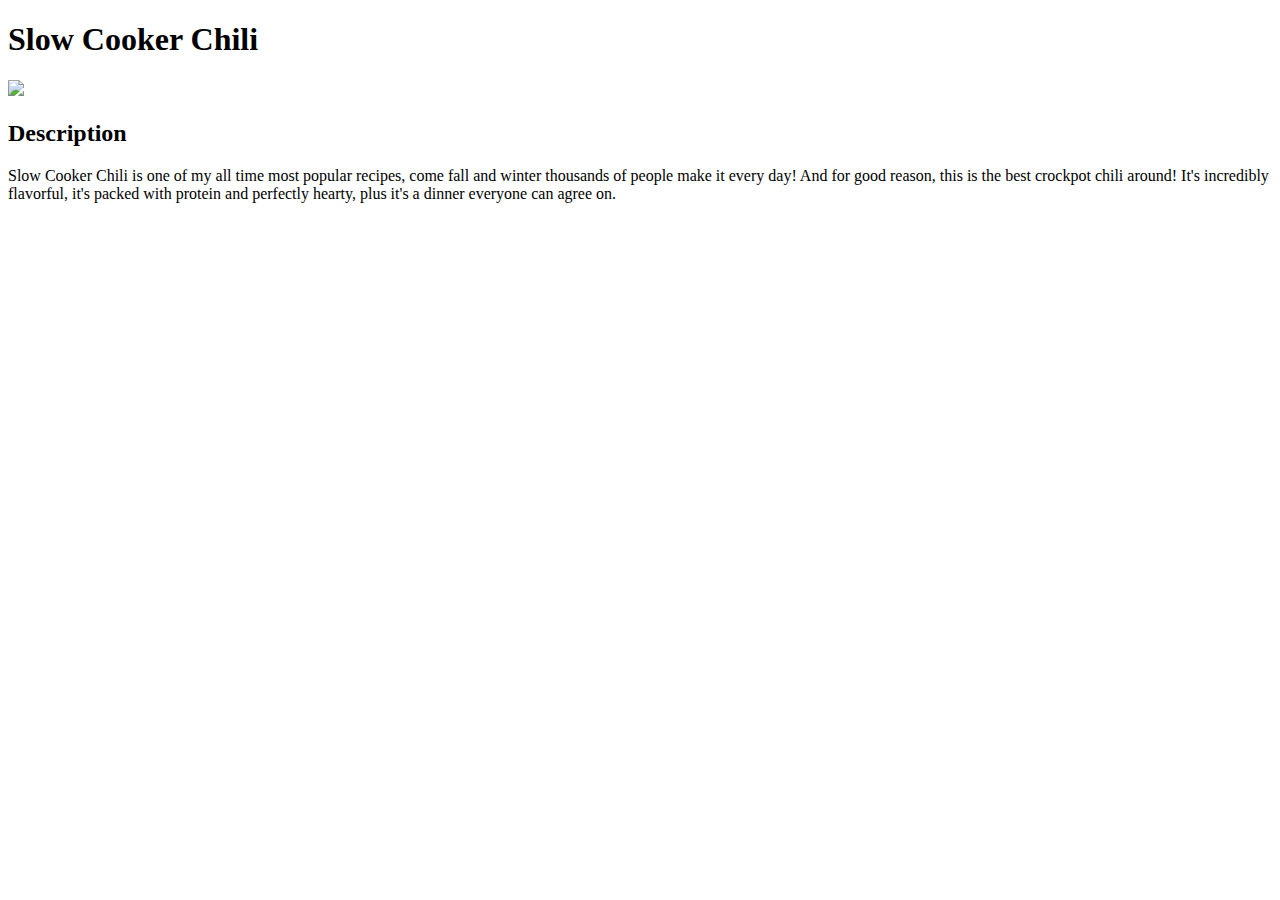
==== recipes/chili.html @ f2966ac1 "Added img and description" ====
<!DOCTYPE html>
<html lang="en">
	<head>
		<meta charset="UTF-8">
		<title>Slow Cooker Chili</title>
	</head>
	<body>
		<h1>Slow Cooker Chili</h1>
		<img src="/home/bill/repos/odin-recipes/img/chili.jpg">
	<h2>Description</h2>
	<p>Slow Cooker Chili is one of my all time most popular recipes, 
		come fall and winter thousands of people make it every day! And 
		for good reason, this is the best crockpot chili around! It's 
		incredibly flavorful, it's packed with protein and perfectly 
		hearty, plus it's a dinner everyone can agree on.</p>
		

	</body>
</html>
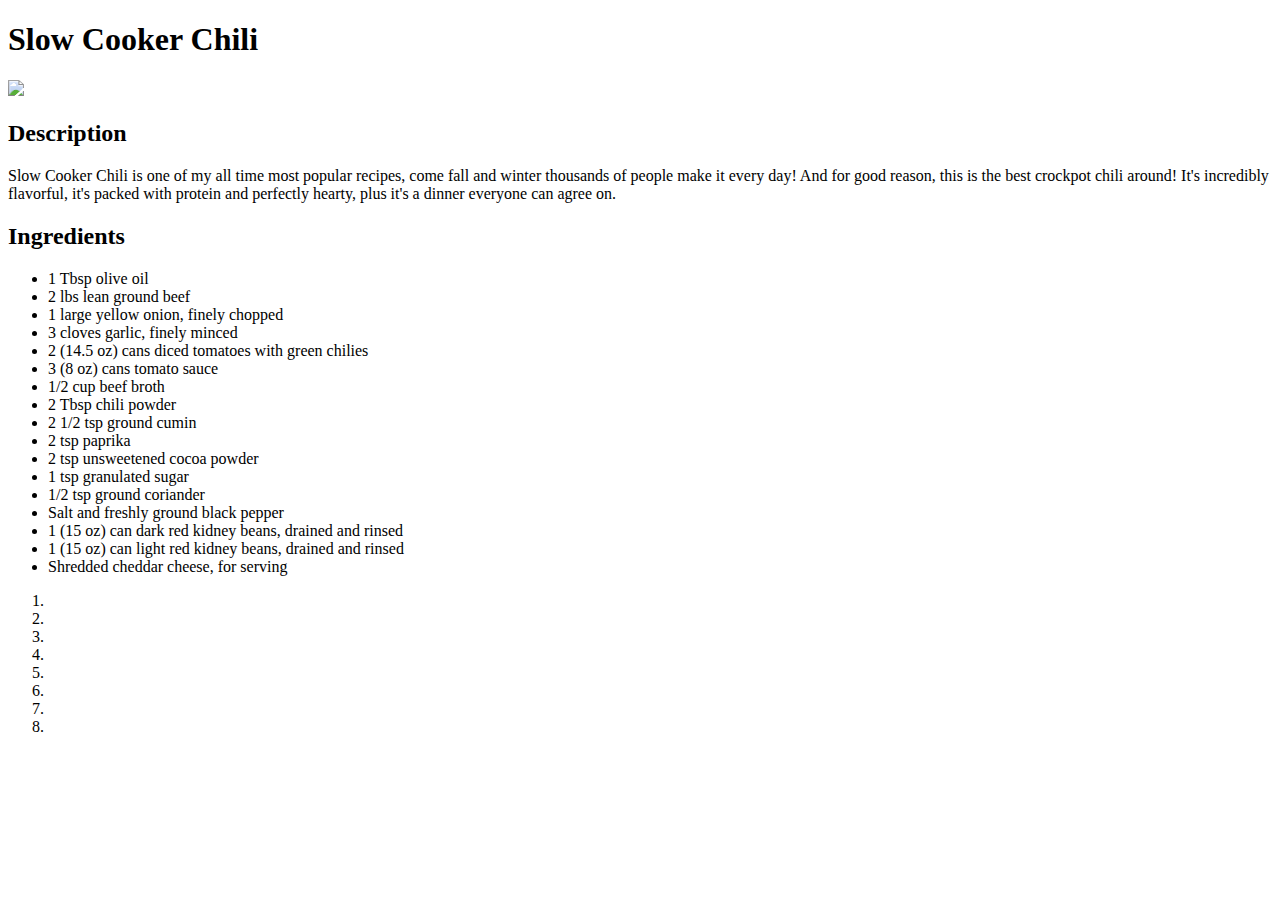
==== commit 4dd82f82: "Added ingredients unordered list" ====
--- a/recipes/chili.html
+++ b/recipes/chili.html
@@ -13,7 +13,36 @@
 		for good reason, this is the best crockpot chili around! It's 
 		incredibly flavorful, it's packed with protein and perfectly 
 		hearty, plus it's a dinner everyone can agree on.</p>
-		
+	<h2>Ingredients</h2>
+	<ul>
+		<li>1 Tbsp olive oil</li>
+		<li>2 lbs lean ground beef</li>
+		<li>1 large yellow onion, finely chopped</li>
+		<li>3 cloves garlic, finely minced</li>
+		<li>2 (14.5 oz) cans diced tomatoes with green chilies</li>
+		<li>3 (8 oz) cans tomato sauce</li>
+		<li>1/2 cup beef broth</li>
+		<li>2 Tbsp chili powder</li>
+		<li>2 1/2 tsp ground cumin</li>
+		<li>2 tsp paprika</li>
+		<li>2 tsp unsweetened cocoa powder</li>
+		<li>1 tsp granulated sugar</li>
+		<li>1/2 tsp ground coriander</li>
+		<li>Salt and freshly ground black pepper</li>
+		<li>1 (15 oz) can dark red kidney beans, drained and rinsed</li>
+		<li>1 (15 oz) can light red kidney beans, drained and rinsed</li>
+		<li>Shredded cheddar cheese, for serving</li>
+	</ul>
+	<ol>
+		<li></li>
+		<li></li>
+		<li></li>
+		<li></li>
+		<li></li>
+		<li></li>
+		<li></li>
+		<li></li>
+	</ol>
 
 	</body>
 </html>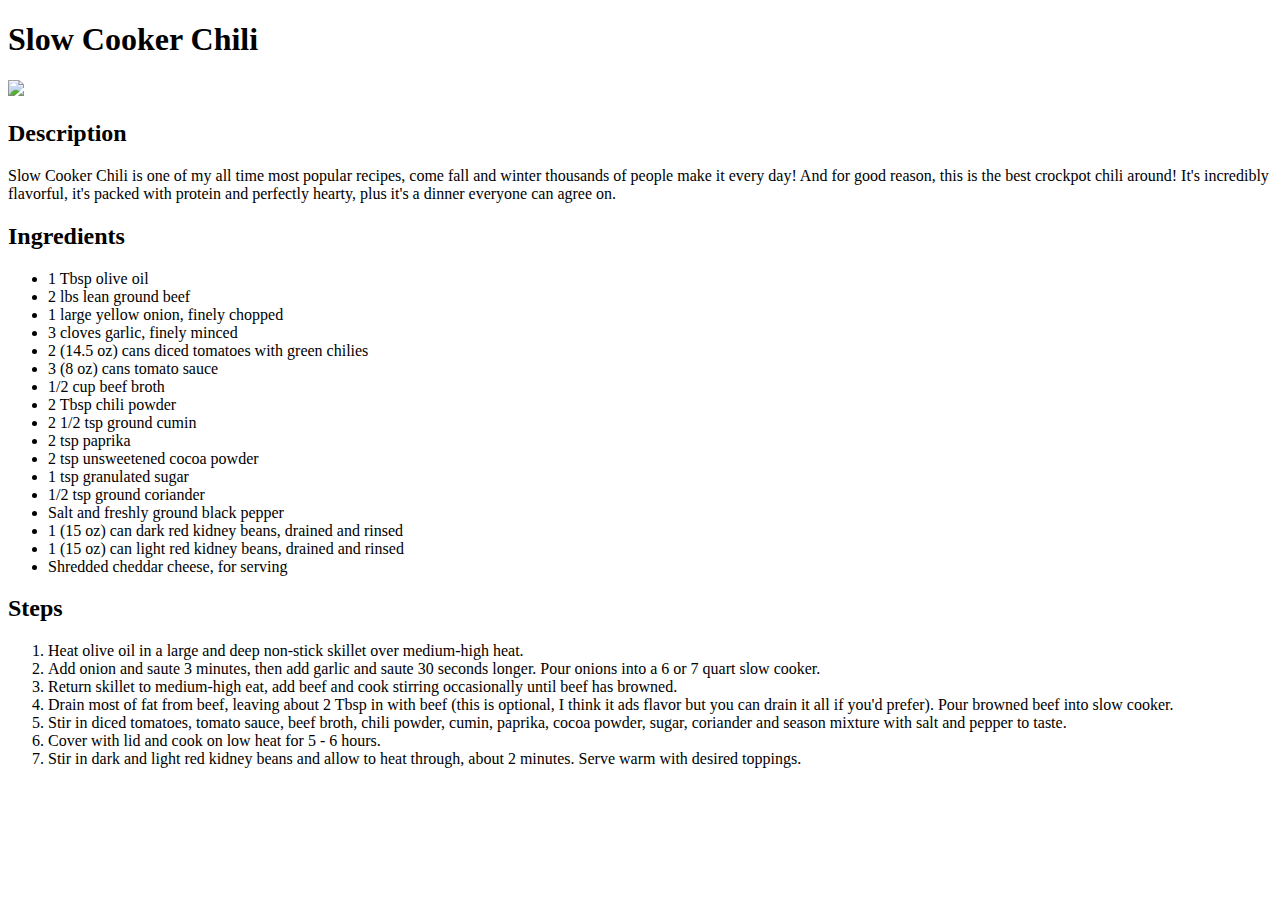
==== commit 5129f5c0: "Added steps ordered list" ====
--- a/recipes/chili.html
+++ b/recipes/chili.html
@@ -33,15 +33,24 @@
 		<li>1 (15 oz) can light red kidney beans, drained and rinsed</li>
 		<li>Shredded cheddar cheese, for serving</li>
 	</ul>
+	<h2>Steps</h2>
 	<ol>
-		<li></li>
-		<li></li>
-		<li></li>
-		<li></li>
-		<li></li>
-		<li></li>
-		<li></li>
-		<li></li>
+		<li>Heat olive oil in a large and deep non-stick skillet over 
+			medium-high heat. </li>
+		<li>Add onion and saute 3 minutes, then add garlic and saute 30 
+			seconds longer. Pour onions into a 6 or 7 quart slow cooker.</li>
+		<li>Return skillet to medium-high eat, add beef and cook 
+			stirring occasionally until beef has browned.</li>
+		<li>Drain most of fat from beef, leaving about 2 Tbsp in with 
+			beef (this is optional, I think it ads flavor but you can 
+			drain it all if you'd prefer). Pour browned beef into slow 
+			cooker.</li>
+		<li>Stir in diced tomatoes, tomato sauce, beef broth, chili 
+			powder, cumin, paprika, cocoa powder, sugar, coriander and 
+			season mixture with salt and pepper to taste.</li>
+		<li>Cover with lid and cook on low heat for 5 - 6 hours.</li>
+		<li>Stir in dark and light red kidney beans and allow to heat 
+			through, about 2 minutes. Serve warm with desired toppings.</li>
 	</ol>
 
 	</body>
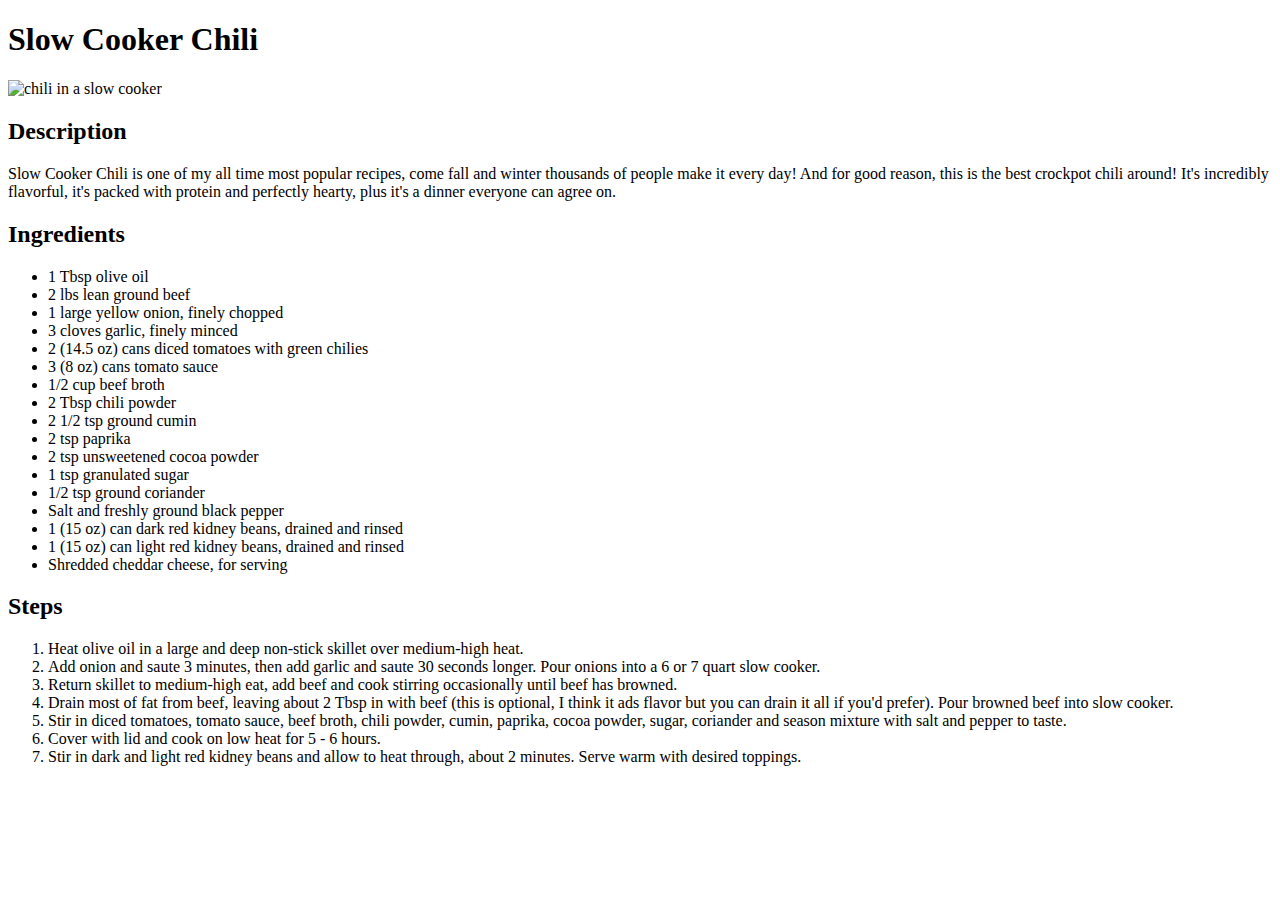
==== commit b5c928d3: "Added alt attribute to chili img" ====
--- a/recipes/chili.html
+++ b/recipes/chili.html
@@ -6,7 +6,7 @@
 	</head>
 	<body>
 		<h1>Slow Cooker Chili</h1>
-		<img src="/home/bill/repos/odin-recipes/img/chili.jpg">
+		<img src="/home/bill/repos/odin-recipes/img/chili.jpg" alt="chili in a slow cooker">
 	<h2>Description</h2>
 	<p>Slow Cooker Chili is one of my all time most popular recipes, 
 		come fall and winter thousands of people make it every day! And 
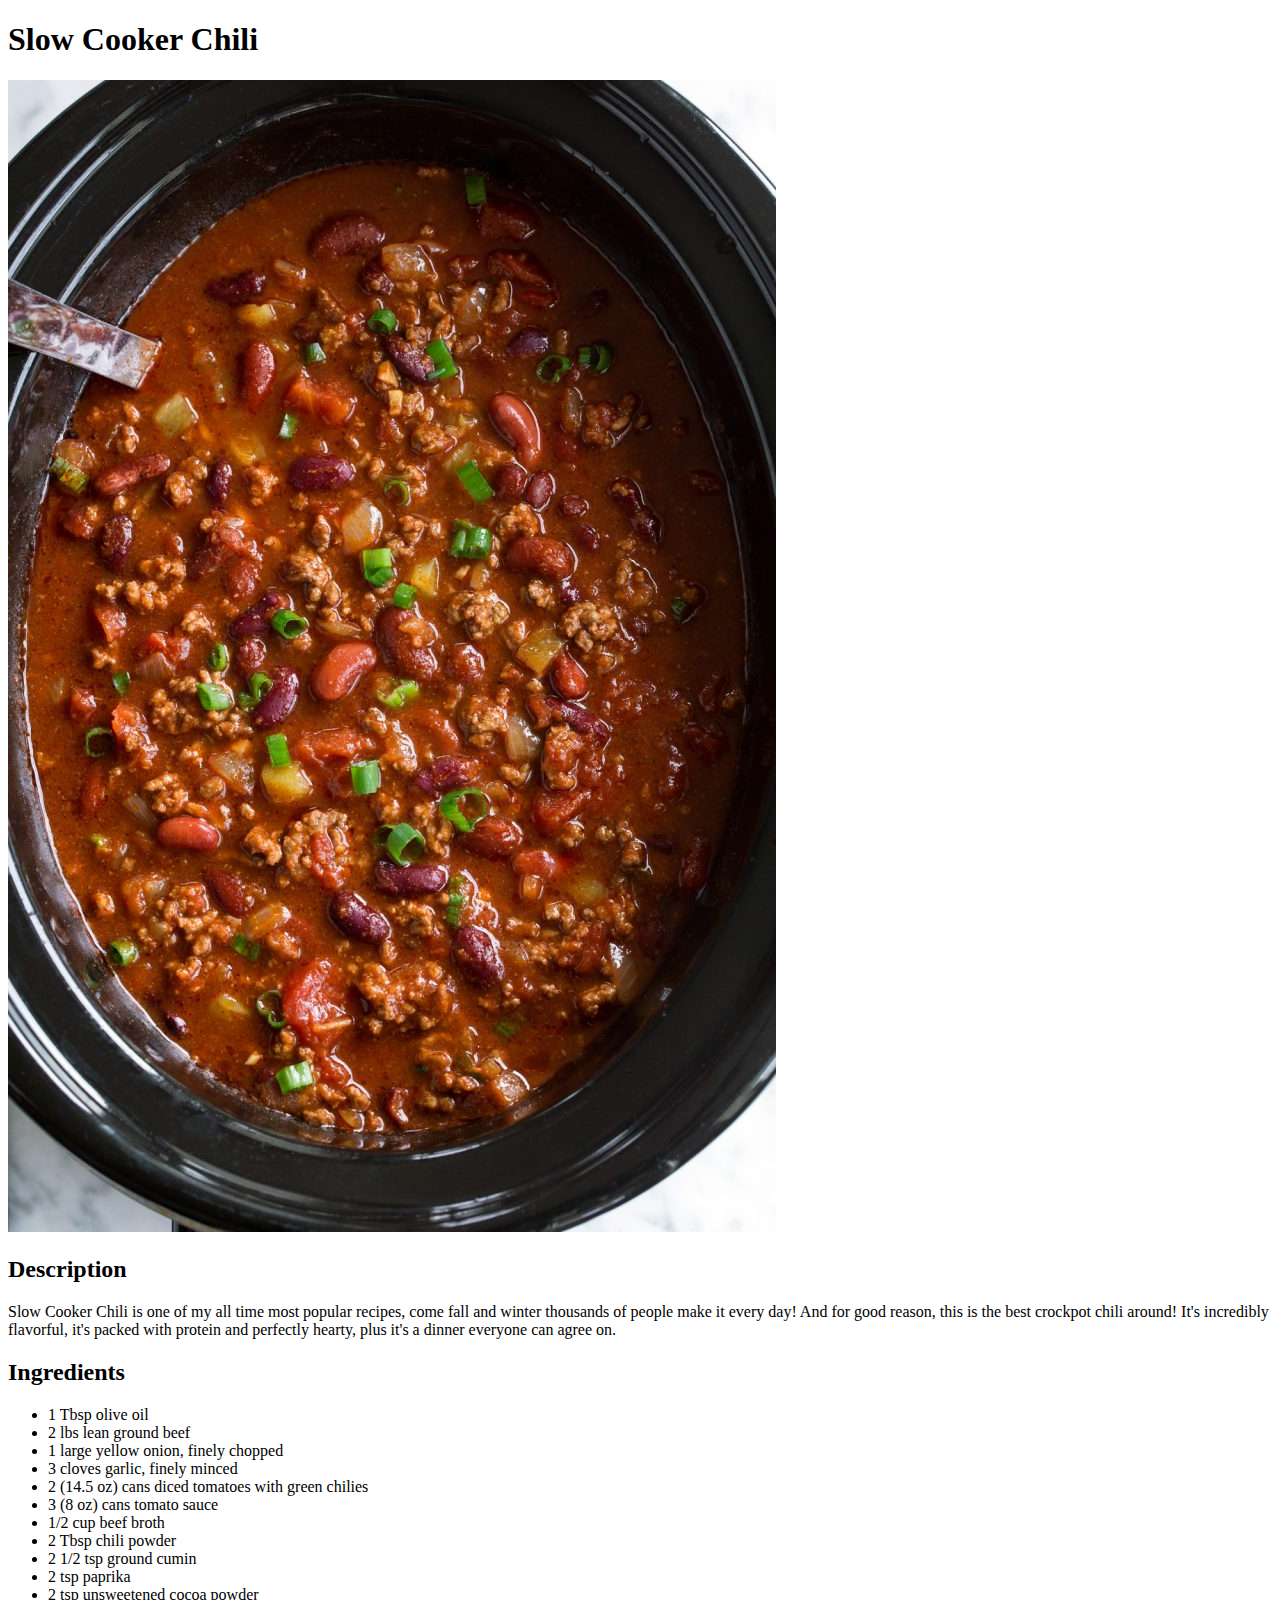
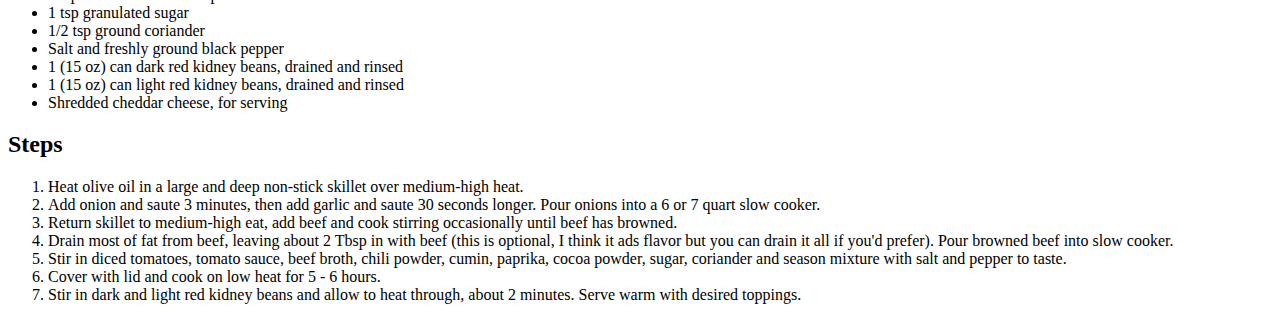
==== commit bd1b58d7: "Fixing img link" ====
--- a/recipes/chili.html
+++ b/recipes/chili.html
@@ -6,7 +6,7 @@
 	</head>
 	<body>
 		<h1>Slow Cooker Chili</h1>
-		<img src="/home/bill/repos/odin-recipes/img/chili.jpg" alt="chili in a slow cooker">
+		<img src="https://bill1320.github.io/odin-recipes/img/chili.jpg" alt="chili in a slow cooker">
 	<h2>Description</h2>
 	<p>Slow Cooker Chili is one of my all time most popular recipes, 
 		come fall and winter thousands of people make it every day! And 
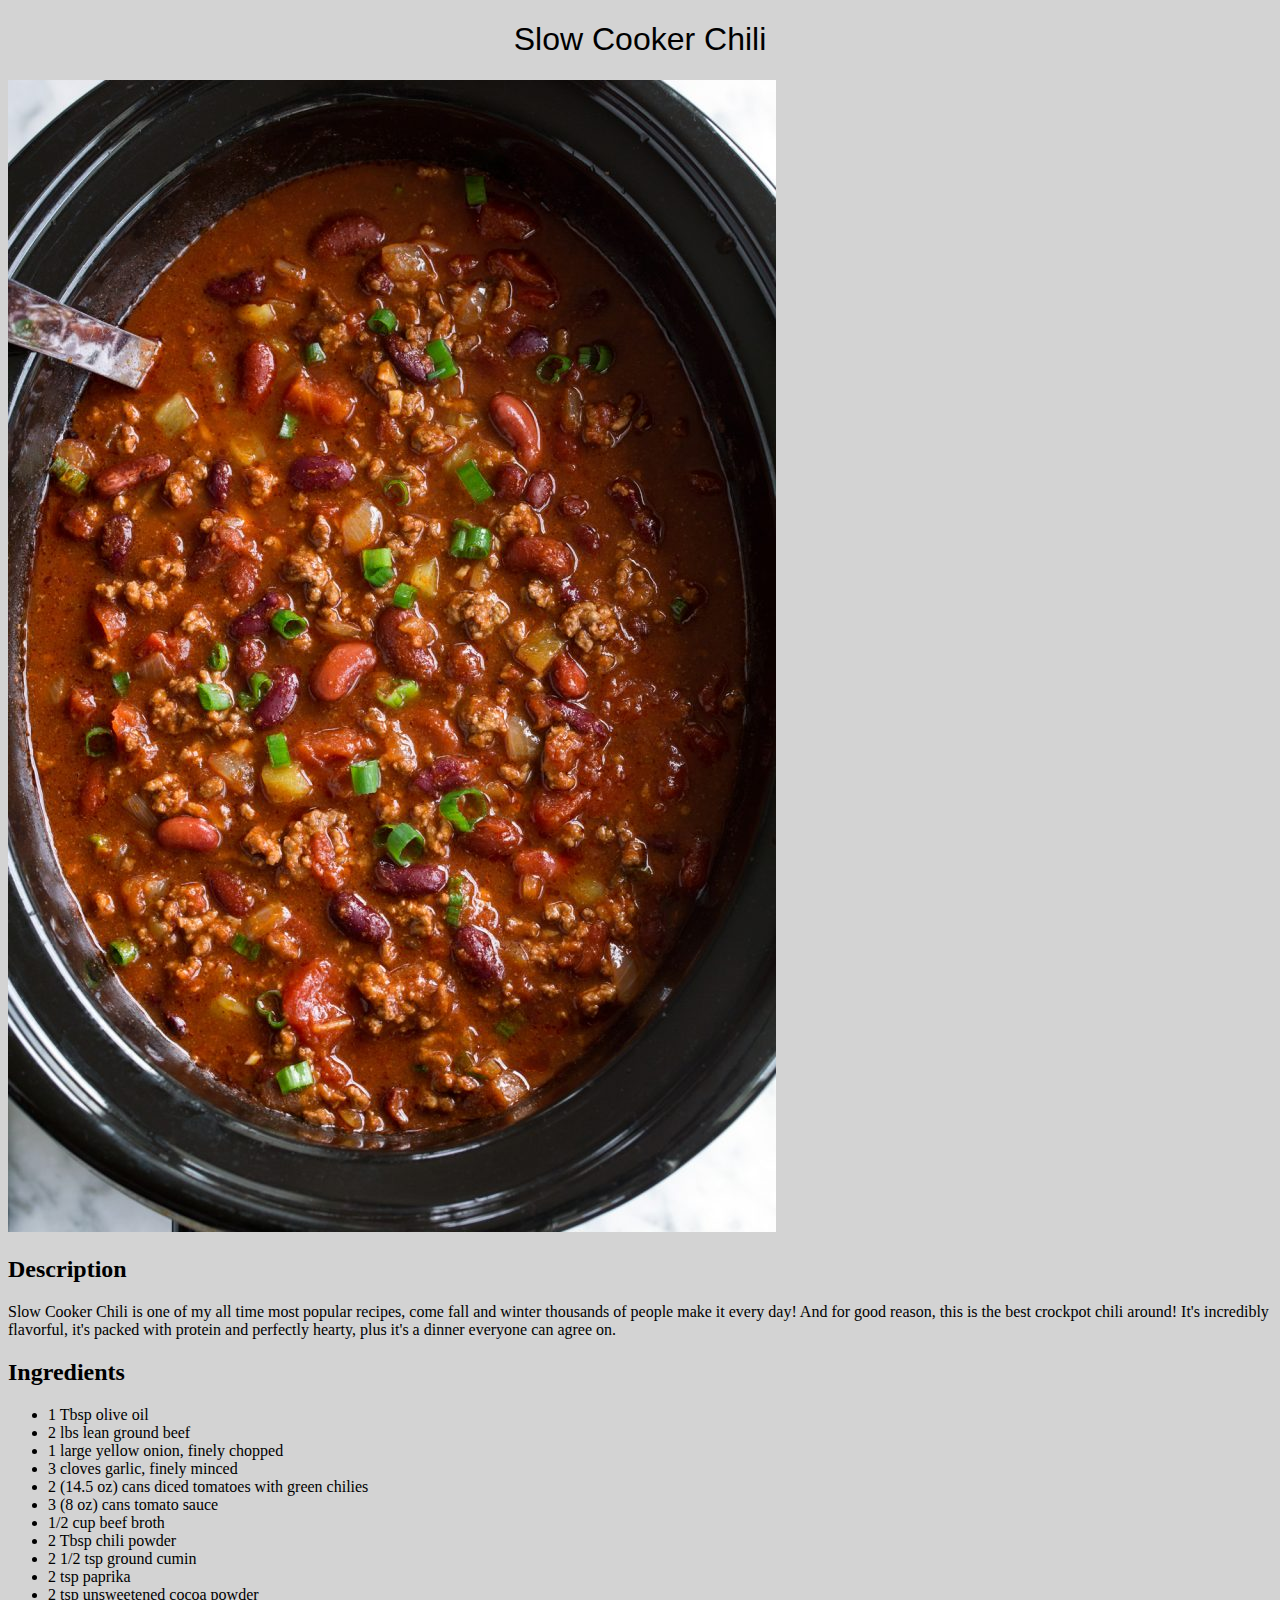
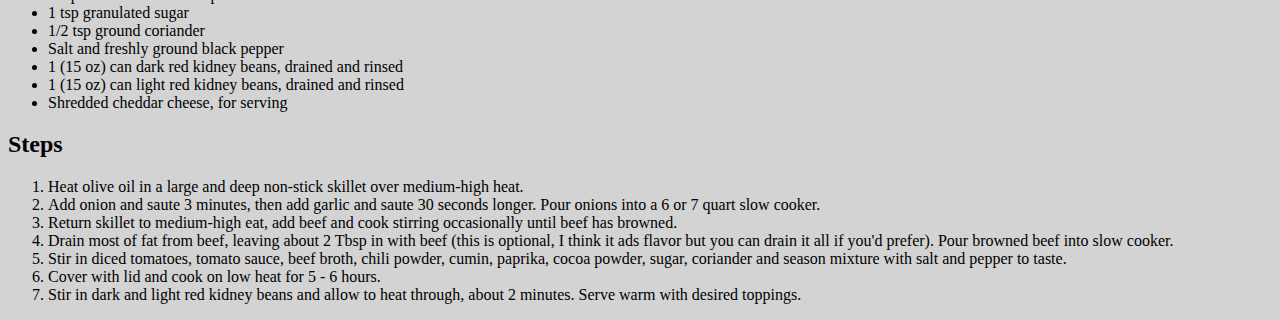
==== commit d684595a: "Added a little css styles" ====
--- a/recipes/chili.html
+++ b/recipes/chili.html
@@ -1,57 +1,74 @@
 <!DOCTYPE html>
 <html lang="en">
-	<head>
-		<meta charset="UTF-8">
-		<title>Slow Cooker Chili</title>
-	</head>
-	<body>
-		<h1>Slow Cooker Chili</h1>
-		<img src="https://bill1320.github.io/odin-recipes/img/chili.jpg" alt="chili in a slow cooker">
-	<h2>Description</h2>
-	<p>Slow Cooker Chili is one of my all time most popular recipes, 
-		come fall and winter thousands of people make it every day! And 
-		for good reason, this is the best crockpot chili around! It's 
-		incredibly flavorful, it's packed with protein and perfectly 
-		hearty, plus it's a dinner everyone can agree on.</p>
-	<h2>Ingredients</h2>
-	<ul>
-		<li>1 Tbsp olive oil</li>
-		<li>2 lbs lean ground beef</li>
-		<li>1 large yellow onion, finely chopped</li>
-		<li>3 cloves garlic, finely minced</li>
-		<li>2 (14.5 oz) cans diced tomatoes with green chilies</li>
-		<li>3 (8 oz) cans tomato sauce</li>
-		<li>1/2 cup beef broth</li>
-		<li>2 Tbsp chili powder</li>
-		<li>2 1/2 tsp ground cumin</li>
-		<li>2 tsp paprika</li>
-		<li>2 tsp unsweetened cocoa powder</li>
-		<li>1 tsp granulated sugar</li>
-		<li>1/2 tsp ground coriander</li>
-		<li>Salt and freshly ground black pepper</li>
-		<li>1 (15 oz) can dark red kidney beans, drained and rinsed</li>
-		<li>1 (15 oz) can light red kidney beans, drained and rinsed</li>
-		<li>Shredded cheddar cheese, for serving</li>
-	</ul>
-	<h2>Steps</h2>
-	<ol>
-		<li>Heat olive oil in a large and deep non-stick skillet over 
-			medium-high heat. </li>
-		<li>Add onion and saute 3 minutes, then add garlic and saute 30 
-			seconds longer. Pour onions into a 6 or 7 quart slow cooker.</li>
-		<li>Return skillet to medium-high eat, add beef and cook 
-			stirring occasionally until beef has browned.</li>
-		<li>Drain most of fat from beef, leaving about 2 Tbsp in with 
-			beef (this is optional, I think it ads flavor but you can 
-			drain it all if you'd prefer). Pour browned beef into slow 
-			cooker.</li>
-		<li>Stir in diced tomatoes, tomato sauce, beef broth, chili 
-			powder, cumin, paprika, cocoa powder, sugar, coriander and 
-			season mixture with salt and pepper to taste.</li>
-		<li>Cover with lid and cook on low heat for 5 - 6 hours.</li>
-		<li>Stir in dark and light red kidney beans and allow to heat 
-			through, about 2 minutes. Serve warm with desired toppings.</li>
-	</ol>
-
-	</body>
-</html>+  <head>
+    <meta charset="UTF-8" />
+    <title>Slow Cooker Chili</title>
+    <link rel="stylesheet" href="../styles.css" />
+  </head>
+  <body>
+    <h1>Slow Cooker Chili</h1>
+    <img
+      class="chili-pic"
+      src="https://bill1320.github.io/odin-recipes/img/chili.jpg"
+      alt="chili in a slow cooker"
+    />
+    <h2>Description</h2>
+    <p>
+      Slow Cooker Chili is one of my all time most popular recipes, come fall
+      and winter thousands of people make it every day! And for good reason,
+      this is the best crockpot chili around! It's incredibly flavorful, it's
+      packed with protein and perfectly hearty, plus it's a dinner everyone can
+      agree on.
+    </p>
+    <h2>Ingredients</h2>
+    <ul>
+      <li>1 Tbsp olive oil</li>
+      <li>2 lbs lean ground beef</li>
+      <li>1 large yellow onion, finely chopped</li>
+      <li>3 cloves garlic, finely minced</li>
+      <li>2 (14.5 oz) cans diced tomatoes with green chilies</li>
+      <li>3 (8 oz) cans tomato sauce</li>
+      <li>1/2 cup beef broth</li>
+      <li>2 Tbsp chili powder</li>
+      <li>2 1/2 tsp ground cumin</li>
+      <li>2 tsp paprika</li>
+      <li>2 tsp unsweetened cocoa powder</li>
+      <li>1 tsp granulated sugar</li>
+      <li>1/2 tsp ground coriander</li>
+      <li>Salt and freshly ground black pepper</li>
+      <li>1 (15 oz) can dark red kidney beans, drained and rinsed</li>
+      <li>1 (15 oz) can light red kidney beans, drained and rinsed</li>
+      <li>Shredded cheddar cheese, for serving</li>
+    </ul>
+    <h2>Steps</h2>
+    <ol>
+      <li>
+        Heat olive oil in a large and deep non-stick skillet over medium-high
+        heat.
+      </li>
+      <li>
+        Add onion and saute 3 minutes, then add garlic and saute 30 seconds
+        longer. Pour onions into a 6 or 7 quart slow cooker.
+      </li>
+      <li>
+        Return skillet to medium-high eat, add beef and cook stirring
+        occasionally until beef has browned.
+      </li>
+      <li>
+        Drain most of fat from beef, leaving about 2 Tbsp in with beef (this is
+        optional, I think it ads flavor but you can drain it all if you'd
+        prefer). Pour browned beef into slow cooker.
+      </li>
+      <li>
+        Stir in diced tomatoes, tomato sauce, beef broth, chili powder, cumin,
+        paprika, cocoa powder, sugar, coriander and season mixture with salt and
+        pepper to taste.
+      </li>
+      <li>Cover with lid and cook on low heat for 5 - 6 hours.</li>
+      <li>
+        Stir in dark and light red kidney beans and allow to heat through, about
+        2 minutes. Serve warm with desired toppings.
+      </li>
+    </ol>
+  </body>
+</html>
--- a/styles.css
+++ b/styles.css
@@ -0,0 +1,18 @@
+body {
+  background-color: lightgray;
+}
+
+h1 {
+  text-align: center;
+  font-family: Arial, Helvetica, sans-serif;
+  font-weight: 100;
+}
+
+.links {
+  text-align: center;
+}
+
+img {
+  height: 200;
+  width: auto;
+}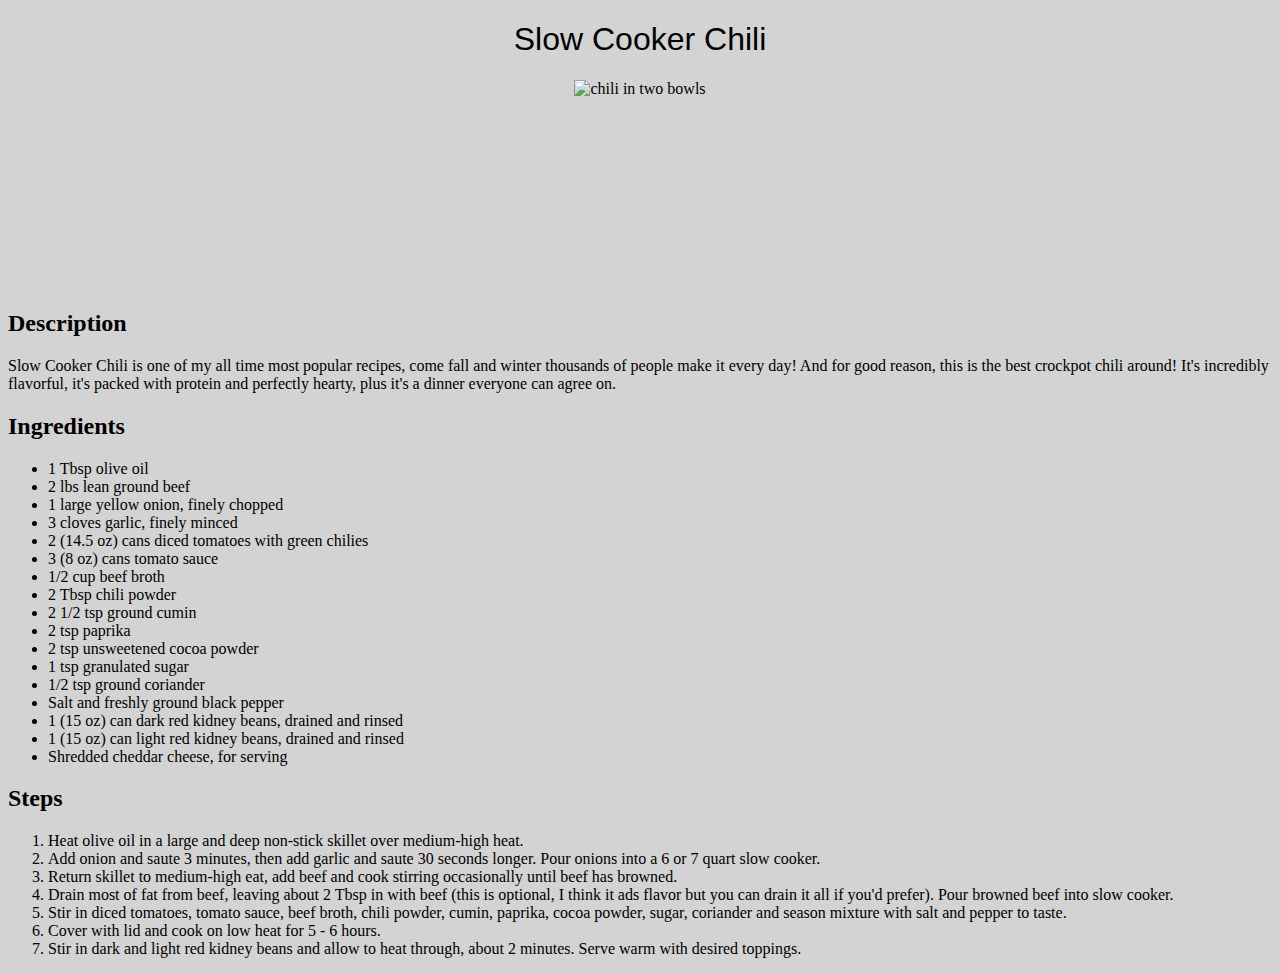
==== commit 884889f6: "Added and styled a flex for recipe pics" ====
--- a/recipes/chili.html
+++ b/recipes/chili.html
@@ -7,11 +7,14 @@
   </head>
   <body>
     <h1>Slow Cooker Chili</h1>
-    <img
-      class="chili-pic"
-      src="https://bill1320.github.io/odin-recipes/img/chili.jpg"
-      alt="chili in a slow cooker"
-    />
+
+    <div class="recipe-pic">
+      <img
+        src="https://images.unsplash.com/photo-1633983055303-2e33e153b7dc?ixlib=rb-1.2.1&ixid=MnwxMjA3fDB8MHxzZWFyY2h8Mnx8Y2hpbGl8ZW58MHx8MHx8&auto=format&fit=crop&w=500&q=60"
+        alt="chili in two bowls"
+      />
+    </div>
+
     <h2>Description</h2>
     <p>
       Slow Cooker Chili is one of my all time most popular recipes, come fall
--- a/styles.css
+++ b/styles.css
@@ -12,7 +12,13 @@
   text-align: center;
 }
 
-img {
-  height: 200;
+.recipe-pic {
+  display: flex;
+  height: 200px;
   width: auto;
-}+  justify-content: center;
+  padding-bottom: 10px;
+}
+
+
+
